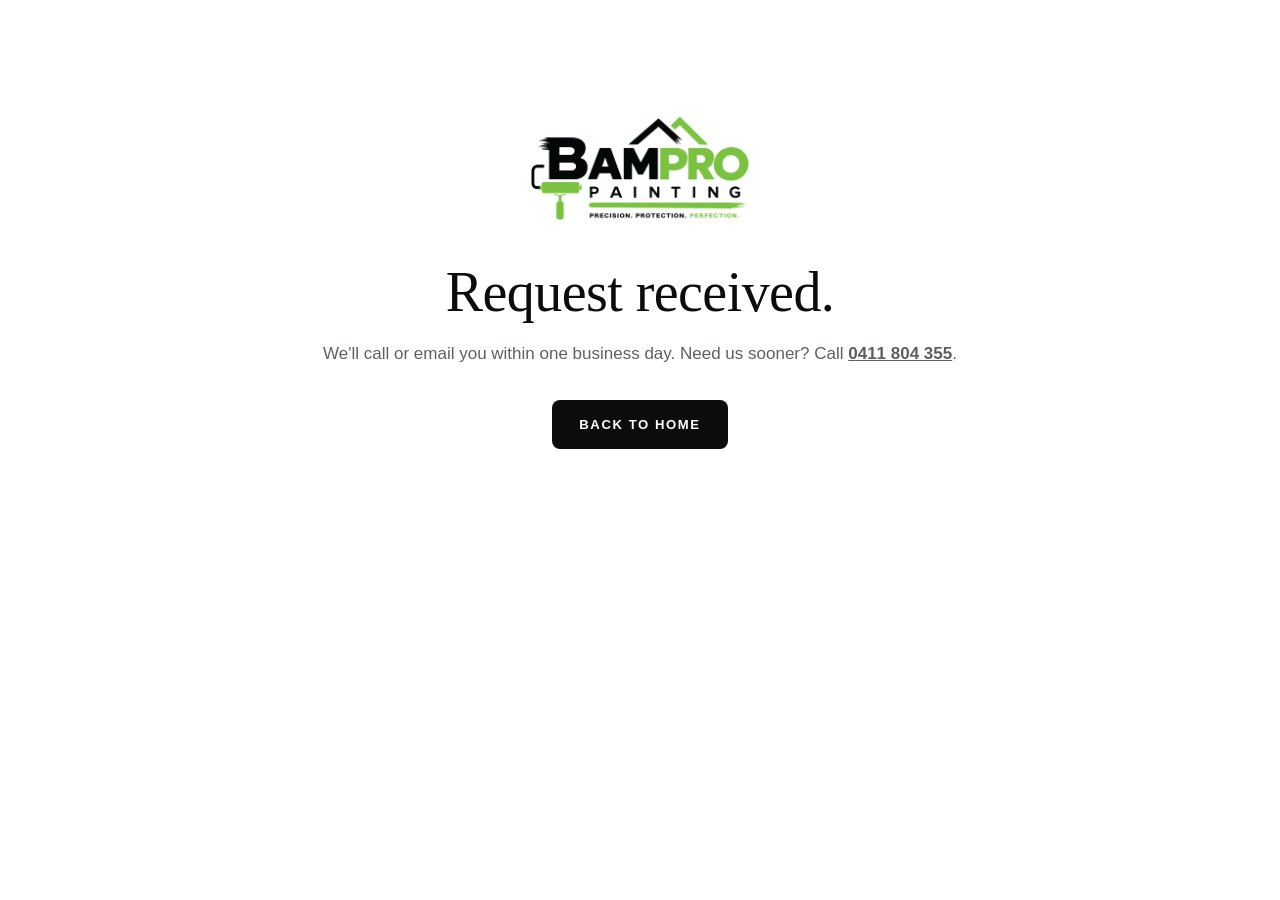
==== thanks.html @ 7f6f5cfc "Initial commit: Bampro Painting website Co-Authored-By: Claude Opus 5.5 <noreply@anthropic.com>" ====
<!DOCTYPE html>
<html lang="en-AU">
<head>
  <meta charset="UTF-8">
  <meta name="viewport" content="width=device-width, initial-scale=1, viewport-fit=cover">
  <title>Thanks | Bampro Painting</title>
  <meta name="robots" content="noindex">
  <link rel="icon" href="images/logo.png">
  <link href="https://fonts.googleapis.com/css2?family=Fraunces:ital,opsz,wght@0,9..144,300..700;1,9..144,300..700&family=Archivo:wght@400..800&display=swap" rel="stylesheet">
  <link rel="stylesheet" href="styles.css">
</head>
<body>
  <main class="section">
    <div class="wrap" style="max-width:640px;text-align:center">
      <img src="images/logo.png" alt="Bampro Painting" style="width:220px;margin:0 auto 2.5rem">
      <h1 style="font-size:clamp(2.2rem,6vw,3.5rem);font-weight:500;margin-bottom:1rem">Request received.</h1>
      <p style="color:var(--muted);margin-bottom:2rem">We'll call or email you within one business day. Need us sooner? Call <a href="tel:0411804355"><strong>0411 804 355</strong></a>.</p>
      <a href="/" class="btn btn-dark">Back to home</a>
    </div>
  </main>
</body>
</html>
---- styles.css ----
/* ===== Bampro Painting ===== */
:root {
  --black: #0a0d0c;
  --green: #7BC142;          /* exact lime green from the logo */
  --green-dark: #5c9a2a;
  --green-tint: #eef7e4;
  --ink: #1f2522;
  --muted: #5b625e;
  --line: #e2e6e3;
  --paper: #ffffff;
  --mist: #f4f6f2;
  --wrap: 1200px;
  --radius: 8px;
  --font: "DM Sans", "Helvetica Neue", Arial, sans-serif;
  --serif: "DM Serif Display", Georgia, "Times New Roman", serif;
  color-scheme: light;
}

*, *::before, *::after { box-sizing: border-box; }
html { scroll-behavior: smooth; scroll-padding-top: 84px; }
body {
  margin: 0;
  font-family: var(--font);
  font-size: 1.0625rem;
  line-height: 1.65;
  color: var(--ink);
  background: var(--paper);
  -webkit-font-smoothing: antialiased;
}
img { max-width: 100%; height: auto; display: block; }
a { color: inherit; }
h1, h2, h3, h4 { margin: 0; color: var(--black); line-height: 1.12; }
h1, h2 { font-family: var(--serif); font-weight: 400; letter-spacing: -0.01em; }
h2 { font-size: clamp(2.1rem, 4.4vw, 3.3rem); }
h3, h4 { font-family: var(--font); font-weight: 700; letter-spacing: -0.005em; }
h3 { font-size: 1.25rem; }
p { margin: 0; }
:focus-visible { outline: 3px solid var(--green); outline-offset: 3px; }
.wrap { width: min(100% - 2.5rem, var(--wrap)); margin-inline: auto; }
.sr-only, .hidden { position: absolute; width: 1px; height: 1px; overflow: hidden; clip: rect(0 0 0 0); white-space: nowrap; }
.eyebrow {
  display: inline-flex; align-items: center; gap: .6rem;
  font-size: .78rem; font-weight: 700; letter-spacing: .16em; text-transform: uppercase;
  color: var(--green-dark); margin-bottom: 1rem;
}
.eyebrow::before { content: ""; width: 26px; height: 3px; border-radius: 2px; background: var(--green); }
.accent { color: var(--green-dark); font-style: italic; }

/* Buttons */
.btn {
  display: inline-flex; align-items: center; justify-content: center;
  padding: 1rem 1.6rem;
  font: 700 .82rem/1 var(--font);
  letter-spacing: .12em; text-transform: uppercase;
  text-decoration: none;
  border-radius: var(--radius);
  border: 2px solid transparent;
  cursor: pointer;
  transition: background .2s, color .2s, border-color .2s, transform .2s;
}
.btn:hover { transform: translateY(-1px); }
.btn-green { background: var(--green); color: var(--black); }
.btn-green:hover { background: var(--green-dark); color: #fff; }
.btn-dark { background: var(--black); color: #fff; }
.btn-dark:hover { background: #2a302d; }
.btn-outline { border-color: var(--black); color: var(--black); background: rgba(255,255,255,.5); }
.btn-outline:hover { background: var(--black); color: #fff; }
.btn-white { background: #fff; color: var(--black); }
.btn-white:hover { background: var(--mist); }
.btn-full { width: 100%; }

/* Header: logo + slogan left, menu and button right, shrinks on scroll */
.site-header {
  position: sticky; top: 0; z-index: 50;
  background: rgba(255,255,255,.97);
  backdrop-filter: blur(8px);
  border-bottom: 1px solid transparent;
  transition: border-color .3s, box-shadow .3s;
}
.site-header.scrolled { border-bottom-color: var(--line); box-shadow: 0 4px 18px rgba(0,0,0,.05); }
.header-inner {
  display: grid; grid-template-columns: auto 1fr auto; align-items: center; gap: 2.25rem;
  height: 118px; transition: height .35s ease;
}
.scrolled .header-inner { height: 78px; }
.brand { grid-column: 1; grid-row: 1; display: grid; justify-items: center; gap: .35rem; text-decoration: none; }
.brand img { width: 215px; transition: width .35s ease; }
.scrolled .brand img { width: 150px; }
.nav { grid-column: 2; grid-row: 1; display: flex; gap: 1.9rem; justify-self: end; }
.nav a {
  position: relative; text-decoration: none; font-weight: 600; font-size: .8rem;
  letter-spacing: .1em; text-transform: uppercase; white-space: nowrap; padding: .4rem 0;
}
.nav a::after {
  content: ""; position: absolute; left: 0; right: 100%; bottom: 0; height: 2px; background: var(--green);
  transition: right .25s ease;
}
.nav a:hover::after, .nav a.active::after { right: 0; }
.nav-mobile-only { display: none; }
.header-actions { grid-column: 3; grid-row: 1; display: flex; align-items: center; gap: 1rem; justify-self: end; }
.header-actions .btn { padding: .85rem 1.25rem; }
.phone-icon { display: none; width: 44px; height: 44px; border-radius: 50%; background: var(--green); place-items: center; }
.phone-icon svg { width: 20px; fill: var(--black); }
.menu-toggle { display: none; grid-column: 3; grid-row: 1; justify-self: end; margin-right: -10px; background: none; border: 0; width: 44px; height: 44px; cursor: pointer; padding: 10px; }
.menu-toggle span { display: block; height: 3px; background: var(--black); margin: 6px 0; border-radius: 2px; transition: transform .25s; }
.menu-toggle[aria-expanded="true"] span:first-child { transform: translateY(4.5px) rotate(45deg); }
.menu-toggle[aria-expanded="true"] span:last-child { transform: translateY(-4.5px) rotate(-45deg); }

/* Hero with see-through background photo */
.hero { position: relative; isolation: isolate; padding: clamp(4rem, 9vw, 7.5rem) 0; overflow: hidden; }
.hero-bg {
  position: absolute; inset: 0; z-index: -1;
  background:
    linear-gradient(100deg, rgba(10,13,12,.6) 0%, rgba(10,13,12,.35) 45%, rgba(10,13,12,.08) 100%),
    url("images/hero.jpg") center 40% / cover no-repeat;
}
.hero { color: #d7ddd9; }
.hero .hero-title { color: #fff; }
.hero .eyebrow { color: var(--green); }
.hero .hero-lead { color: #d0d6d2; }
.hero .btn-dark { background: var(--green); color: var(--black); }
.hero .btn-dark:hover { background: #fff; }
.hero .btn-outline { border-color: rgba(255,255,255,.85); color: #fff; background: transparent; }
.hero .btn-outline:hover { background: #fff; color: var(--black); }
.hero-grid { display: grid; grid-template-columns: 1.25fr .9fr; align-items: center; gap: clamp(2rem, 5vw, 4.5rem); }
.hero-title {
  font-size: clamp(3rem, 7vw, 5.8rem);
  line-height: 1.02;
  letter-spacing: -0.02em;
  margin-bottom: 0;
  max-width: 12ch;
}
.painted { position: relative; display: inline-block; padding: 0 .1em; margin-left: -.1em; }
.painted .word { position: relative; z-index: 1; font-style: italic; }
.painted .stroke {
  position: absolute; left: 0; right: 0; bottom: .04em; height: .34em;
  background: var(--green);
  clip-path: polygon(1% 18%, 99% 0, 100% 30%, 97% 52%, 100% 74%, 98% 100%, 2% 92%, 0 70%, 3% 48%, 0 30%);
  transform-origin: left center;
  animation: roll 1s cubic-bezier(.65,0,.25,1) .35s both;
}
@keyframes roll { from { transform: scaleX(0); } to { transform: scaleX(1); } }
.hero-lead { font-size: clamp(1.1rem, 1.5vw, 1.25rem); max-width: 38ch; color: var(--muted); margin-bottom: 2.25rem; }
.hero-ctas { display: flex; flex-wrap: wrap; gap: .85rem; }

.why-card {
  background: rgba(255,255,255,.94);
  backdrop-filter: blur(10px);
  border: 1px solid rgba(255,255,255,.9);
  border-top: 5px solid var(--green);
  border-radius: 14px;
  padding: clamp(1.6rem, 3vw, 2.3rem);
  box-shadow: 0 24px 60px rgba(10,13,12,.12);
  animation: rise .8s ease .2s both;
}
@keyframes rise { from { opacity: 0; transform: translateY(18px); } to { opacity: 1; transform: none; } }
.why-card h2 { font-size: clamp(1.7rem, 2.6vw, 2.1rem); margin-bottom: 1.25rem; }
.checks { list-style: none; margin: 0; padding: 0; display: grid; gap: .7rem; }
.checks li { position: relative; padding-left: 2rem; color: var(--muted); line-height: 1.45; }
.checks li::before {
  content: ""; position: absolute; left: 0; top: .1em; width: 1.3rem; height: 1.3rem; border-radius: 50%;
  background: var(--green-tint) url("data:image/svg+xml,%3Csvg xmlns='http://www.w3.org/2000/svg' viewBox='0 0 24 24' fill='none' stroke='%235c9a2a' stroke-width='3' stroke-linecap='round' stroke-linejoin='round'%3E%3Cpath d='M6 12.5l4 4 8-9'/%3E%3C/svg%3E") center / 70% no-repeat;
}
.why-card .checks b { display: block; color: var(--black); font-weight: 700; }
.trust { display: flex; flex-wrap: wrap; gap: .6rem; margin-top: 1.5rem; padding-top: 1.25rem; border-top: 1px solid var(--line); }
.trust-item {
  display: inline-flex; align-items: center; gap: .5rem;
  padding: .55rem .85rem; border-radius: 999px; background: var(--mist);
  font-weight: 700; font-size: .92rem; color: var(--black);
}
.trust-item svg { width: 20px; height: 20px; fill: none; stroke: var(--green-dark); stroke-width: 2; stroke-linecap: round; stroke-linejoin: round; }

/* Sales video */
.video-section { padding-bottom: clamp(1rem, 3vw, 2rem); }
.hero-video { margin-top: 0; }
.hero-video video, .hero-video iframe, .video-ph {
  display: block; width: 100%; aspect-ratio: 16 / 9; border: 0;
  border-radius: 14px; background: var(--black);
}
.video-ph {
  position: relative; cursor: default; overflow: hidden;
  display: grid; place-items: center; align-content: center; gap: 1.25rem;
  color: #fff; font-family: var(--serif); font-style: italic; font-size: clamp(1.4rem, 2.6vw, 2rem);
  background:
    linear-gradient(115deg, transparent 58%, rgba(123,193,66,.16) 58% 70%, transparent 70%),
    var(--black);
}
.play {
  width: clamp(70px, 9vw, 104px); aspect-ratio: 1; border-radius: 50%;
  background: var(--green); display: grid; place-items: center;
  box-shadow: 0 0 0 12px rgba(123,193,66,.18);
  animation: pulse 2.4s ease-in-out infinite;
}
@keyframes pulse { 50% { box-shadow: 0 0 0 20px rgba(123,193,66,.08); } }
.play svg { width: 42%; fill: var(--black); margin-left: 6%; }

/* Sections */
.section { padding: clamp(4.5rem, 9vw, 7.5rem) 0; }
.section-head { display: grid; grid-template-columns: 1fr 1fr; gap: 2rem; align-items: end; margin-bottom: 3rem; }
.section-head > p { color: var(--muted); max-width: 44ch; font-size: 1.1rem; }

/* About */
.about-top { display: grid; grid-template-columns: 1.3fr .7fr; gap: clamp(2rem, 5vw, 4.5rem); align-items: center; margin-bottom: clamp(3rem, 6vw, 4.5rem); }
.team-photo { position: relative; margin: 0; }
.team-photo img { width: 100%; aspect-ratio: 4 / 5; object-fit: cover; border-radius: 16px; box-shadow: 0 24px 60px rgba(10,13,12,.14); }
.team-photo::before { content: ""; position: absolute; inset: 18px -18px -18px 18px; border: 2px solid var(--green); border-radius: 16px; z-index: -1; }
.team-photo figcaption {
  position: absolute; left: 1rem; bottom: 1rem; display: inline-flex; align-items: center; gap: .5rem;
  background: #fff; padding: .5rem .85rem; border-radius: 999px; font-weight: 700; font-size: .88rem; box-shadow: 0 6px 18px rgba(0,0,0,.12);
}
.dot-live { width: 8px; height: 8px; border-radius: 50%; background: var(--green); box-shadow: 0 0 0 4px rgba(123,193,66,.25); }
.about-intro h2 { font-size: clamp(1.9rem, 3.6vw, 2.9rem); line-height: 1.2; }
.different { display: grid; grid-template-columns: .8fr 1.6fr; gap: clamp(2rem, 5vw, 4rem); align-items: start; }
.different-head { position: sticky; top: 110px; }
.h-sub { font-family: var(--serif); font-weight: 400; font-size: clamp(1.6rem, 2.6vw, 2.1rem); margin-bottom: 1rem; }
.different-head p { color: var(--muted); }
.values { list-style: none; margin: 0; padding: 0; display: grid; grid-template-columns: 1fr 1fr; gap: 1rem; }
.values li {
  background: var(--mist); border-radius: 12px; padding: 1.6rem;
  border: 1px solid transparent; transition: border-color .25s, transform .25s, background .25s;
}
.values li:hover { border-color: var(--green); background: #fff; transform: translateY(-3px); }
.values li:last-child { grid-column: 1 / -1; }
.values span { font-family: var(--serif); color: var(--green-dark); font-size: 1.3rem; }
.values h4 { font-size: 1.15rem; margin: .35rem 0 .45rem; }
.values p { color: var(--muted); font-size: 1rem; }

/* Promise */
.promise { background: var(--black); color: #cfd5d1; padding: clamp(4.5rem, 9vw, 7rem) 0; text-align: center; position: relative; overflow: hidden; }
.promise::before {
  content: ""; position: absolute; left: 50%; top: -60px; width: 520px; height: 520px; transform: translateX(-50%);
  background: radial-gradient(circle, rgba(123,193,66,.16), transparent 65%); pointer-events: none;
}
.promise-inner { position: relative; max-width: 860px; }
.promise .eyebrow { color: var(--green); }
.promise-lead { font-family: var(--serif); color: #fff; font-size: clamp(1.8rem, 3.6vw, 2.8rem); line-height: 1.2; margin-bottom: 1.25rem; }
.promise-body { font-size: 1.15rem; max-width: 50ch; margin: 0 auto 2.25rem; }
.signature { display: block; font-weight: 800; letter-spacing: .14em; text-transform: uppercase; font-size: .85rem; color: #fff; }
.signature span { display: block; margin-bottom: .4rem; font-family: var(--serif); text-transform: none; letter-spacing: 0; font-weight: 400; font-size: 1.5rem; }
.signature b { color: var(--green); }
.trust-dark { justify-content: center; border-top-color: rgba(255,255,255,.12); margin-top: 2rem; }
.trust-dark .trust-item { background: rgba(255,255,255,.08); color: #fff; }
.trust-dark .trust-item svg { stroke: var(--green); }

/* Pill tabs (services + before/after) */
.pill-tabs { display: flex; flex-wrap: wrap; gap: .5rem; margin-bottom: 1.75rem; }
.pill-tabs button {
  font: 700 .8rem var(--font); letter-spacing: .08em; text-transform: uppercase;
  padding: .8rem 1.25rem; cursor: pointer;
  border: 1.5px solid var(--line); background: #fff; color: var(--black);
  border-radius: 999px; transition: background .2s, color .2s, border-color .2s;
}
.pill-tabs button:hover { border-color: var(--black); }
.pill-tabs button[aria-selected="true"] { background: var(--black); color: #fff; border-color: var(--black); }

/* Services cards */
.svc-panel { display: grid; grid-template-columns: repeat(3, 1fr); gap: 1.25rem; }
.svc-card {
  position: relative; background: #fff; border: 1px solid var(--line); border-radius: 14px;
  padding: 2rem 1.75rem; overflow: hidden;
  transition: transform .3s ease, box-shadow .3s ease, border-color .3s;
  animation: cardIn .5s ease both;
}
.svc-card:nth-child(2) { animation-delay: .08s; }
.svc-card:nth-child(3) { animation-delay: .16s; }
@keyframes cardIn { from { opacity: 0; transform: translateY(16px); } to { opacity: 1; transform: none; } }
.svc-card::before {
  content: ""; position: absolute; left: 0; top: 0; height: 4px; width: 0; background: var(--green);
  transition: width .4s ease;
}
.svc-card:hover { transform: translateY(-6px); box-shadow: 0 22px 50px rgba(10,13,12,.1); border-color: transparent; }
.svc-card:hover::before { width: 100%; }
.svc-icon {
  display: grid; place-items: center; width: 52px; height: 52px; border-radius: 12px;
  background: var(--green-tint); margin-bottom: 1.25rem; transition: background .3s;
}
.svc-card:hover .svc-icon { background: var(--green); }
.svc-icon svg { width: 26px; height: 26px; fill: none; stroke: var(--black); stroke-width: 1.7; stroke-linecap: round; stroke-linejoin: round; }
.svc-card h3 { margin-bottom: .6rem; }
.svc-card > p { color: var(--muted); font-size: 1rem; margin-bottom: 1.4rem; }
.svc-card .checks li { font-size: .97rem; }

/* Before & after */
.work { background: var(--mist); }
.ba {
  position: relative; aspect-ratio: 16 / 10; border-radius: 14px; overflow: hidden;
  background: #dfe5df; user-select: none; touch-action: pan-y;
}
.ba img { position: absolute; inset: 0; width: 100%; height: 100%; object-fit: cover; pointer-events: none; }
.ba-before { clip-path: inset(0 calc(100% - var(--pos)) 0 0); }
.ba-feature:not([hidden]) { display: grid; grid-template-columns: minmax(0, 520px) 1fr; gap: clamp(2rem, 5vw, 4rem); align-items: center; }
.ba.ba-tall { aspect-ratio: 3 / 4; }
.ba-story h3 { font-family: var(--serif); font-weight: 400; font-size: clamp(1.8rem, 3vw, 2.4rem); margin-bottom: .75rem; }
.ba-story > p:not(.eyebrow) { color: var(--muted); margin-bottom: 1.4rem; max-width: 40ch; }
.ba-handle {
  position: absolute; top: 0; bottom: 0; left: var(--pos); width: 4px; margin-left: -2px;
  background: var(--green); pointer-events: none;
}
.roller {
  position: absolute; top: 50%; left: 50%; width: 66px;
  transform: translate(-50%, -38%);
  filter: drop-shadow(0 4px 10px rgba(0,0,0,.35));
}
.ba-tag {
  position: absolute; top: 1rem; padding: .35rem .75rem; border-radius: 4px;
  font-weight: 800; font-size: .78rem; letter-spacing: .1em; text-transform: uppercase; pointer-events: none;
}
.ba-tag-before { left: 1rem; background: rgba(10,13,12,.8); color: #fff; }
.ba-tag-after { right: 1rem; background: var(--green); color: var(--black); }
.ba-range {
  position: absolute; inset: 0; width: 100%; height: 100%; margin: 0;
  opacity: 0; cursor: ew-resize; -webkit-appearance: none; appearance: none;
}
.ba-range::-webkit-slider-thumb { -webkit-appearance: none; width: 64px; height: 200px; }
.ba:has(.ba-range:focus-visible) { outline: 3px solid var(--green); outline-offset: 4px; }

/* How we work */
.process { background: var(--black); color: #b9c0bb; }
.process h2 { color: #fff; }
.process .eyebrow { color: var(--green); }
.process .section-head > p { color: #b9c0bb; }
.steps { list-style: none; margin: 0; padding: 0; display: grid; grid-template-columns: repeat(3, 1fr); gap: 1rem; }
.steps li {
  background: #141a17; border: 1px solid #222a26; border-radius: 14px; padding: 1.75rem;
  transition: border-color .3s, transform .3s;
}
.steps li:hover { border-color: var(--green); transform: translateY(-4px); }
.step-num { display: block; font-family: var(--serif); font-size: 2rem; color: var(--green); line-height: 1; margin-bottom: 1.1rem; }
.steps h3 { color: #fff; font-size: 1.12rem; margin-bottom: .5rem; }
.steps p { font-size: .98rem; }

/* Where we work */
.areas-grid { display: grid; grid-template-columns: 1.15fr .85fr; gap: clamp(2rem, 5vw, 4rem); align-items: start; }
.areas-lead { color: var(--muted); font-size: 1.1rem; margin: 1rem 0 1.75rem; max-width: 46ch; }
.areas-lead a { color: var(--green-dark); font-weight: 700; }
.suburbs { border: 1px solid var(--line); border-radius: 14px; padding: 1.5rem; display: grid; grid-template-columns: repeat(2, 1fr); gap: 1.5rem 2rem; }
.suburbs-hint { grid-column: 1 / -1; font-size: .78rem; font-weight: 700; letter-spacing: .12em; text-transform: uppercase; color: var(--muted); }
.region h3 { display: flex; align-items: center; gap: .5rem; font-size: .8rem; letter-spacing: .1em; text-transform: uppercase; margin-bottom: .6rem; }
.region h3 small { color: var(--muted); font-weight: 600; }
.swatch { width: 10px; height: 10px; border-radius: 50%; background: var(--c); flex: none; }
.region ul { list-style: none; margin: 0; padding: 0; columns: 2; column-gap: 1rem; }
.region li { break-inside: avoid; }
.region button {
  display: flex; align-items: center; gap: .45rem; width: 100%; text-align: left;
  background: none; border: 0; padding: .22rem 0; cursor: pointer;
  font: 400 .93rem var(--font); color: var(--ink); border-radius: 4px;
}
.region button::before { content: ""; width: 6px; height: 6px; border-radius: 50%; background: var(--c); flex: none; }
.region button:hover, .region button.on { color: var(--black); font-weight: 700; }
.r-north { --c: #3d6a1a; }
.r-central { --c: #7BC142; }
.r-south { --c: #0a0d0c; }
.r-nsw { --c: #9aa29d; }
.map-wrap { display: grid; gap: 1.25rem; }
.van-photo { margin: 0; position: relative; }
.van-photo img { width: 100%; aspect-ratio: 4 / 3; object-fit: cover; border-radius: 14px; }
.van-photo figcaption {
  position: absolute; left: 1rem; bottom: 1rem; right: 1rem; color: #fff; font-family: var(--serif); font-size: 1.35rem; line-height: 1.2;
  text-shadow: 0 2px 12px rgba(0,0,0,.45);
}
.van-photo::after { content: ""; position: absolute; inset: 0; border-radius: 14px; background: linear-gradient(180deg, transparent 55%, rgba(0,0,0,.45)); pointer-events: none; }
.area-map { width: 100%; height: auto; border-radius: 14px; display: block; box-shadow: 0 18px 45px rgba(10,13,12,.08); }
.sea-bg { fill: #e4ece6; }
.land { fill: #fbfcfa; stroke: #cdd6cf; stroke-width: 1.2; }
.border-line { stroke: #b9c2bc; stroke-width: 1; stroke-dasharray: 4 4; }
.state { font: 700 9px var(--font); letter-spacing: .12em; fill: #9aa29d; }
.maplabel { font: 700 10px var(--font); letter-spacing: .2em; fill: #8b938e; }
.sea { font: italic 13px var(--serif); fill: #9fb0a5; }
.dot { fill: var(--c); stroke: #fff; stroke-width: 1.5; cursor: pointer; transition: r .2s; }
.dot:hover, .dot.on { r: 8; stroke-width: 2.5; }

/* CTA band */
.cta-band { background: var(--green); padding: 3.5rem 0; }
.cta-inner { display: flex; align-items: center; justify-content: space-between; gap: 2rem; flex-wrap: wrap; }
.cta-band h2 { font-size: clamp(1.8rem, 3.6vw, 2.6rem); }

/* Contact */
.contact-grid { display: grid; grid-template-columns: 1fr 1.15fr; gap: clamp(2rem, 6vw, 5rem); align-items: start; }
.contact-info h2 { font-size: clamp(2rem, 4vw, 3rem); }
.contact-info > p { color: var(--muted); margin: 1rem 0 2rem; max-width: 38ch; }
.contact-info dl { margin: 0; display: grid; gap: .25rem 0; }
.contact-info dt { font-size: .78rem; font-weight: 700; letter-spacing: .12em; text-transform: uppercase; color: var(--muted); margin-top: 1.1rem; }
.contact-info dd { margin: 0; font-weight: 700; font-size: 1.15rem; }
.contact-info dd a { text-decoration: none; }
.contact-info dd a:hover { color: var(--green-dark); }
.quote-form { display: grid; gap: 1.1rem; background: var(--mist); padding: clamp(1.5rem, 4vw, 2.5rem); border-radius: 14px; border-top: 5px solid var(--green); }
.field-row { display: grid; grid-template-columns: 1fr 1fr; gap: 1.1rem; }
.quote-form label { display: grid; gap: .4rem; font-weight: 700; font-size: .9rem; }
.quote-form input, .quote-form select, .quote-form textarea {
  font: 400 1rem var(--font);
  padding: .85rem .95rem;
  border: 1.5px solid #cdd3ce;
  border-radius: var(--radius);
  background: #fff; color: var(--ink);
  width: 100%;
}
.quote-form input:focus, .quote-form select:focus, .quote-form textarea:focus { border-color: var(--green-dark); outline: none; box-shadow: 0 0 0 3px rgba(123,193,66,.3); }

/* Footer */
.site-footer { border-top: 1px solid var(--line); padding: 3rem 0 6rem; }
.footer-inner { display: flex; justify-content: space-between; align-items: center; gap: 2rem; flex-wrap: wrap; }
.footer-logo { width: 230px; }
.site-footer p { margin-bottom: .5rem; }
.site-footer a { text-decoration: none; font-weight: 700; }
.small { font-size: .88rem; color: var(--muted); }

/* Mobile sticky call */
.mobile-call {
  display: none;
  position: fixed; left: 1rem; right: 1rem; bottom: calc(1rem + env(safe-area-inset-bottom, 0px)); z-index: 60;
  background: var(--green); color: var(--black);
  text-align: center; font-weight: 800; text-decoration: none; letter-spacing: .06em;
  padding: 1rem; border-radius: var(--radius);
  box-shadow: 0 6px 20px rgba(0,0,0,.18);
}

/* Reveal on scroll */
.reveal { opacity: 0; transform: translateY(24px); transition: opacity .7s ease, transform .7s ease; }
.reveal.in { opacity: 1; transform: none; }

/* Responsive */
@media (max-width: 1140px) {
  .header-inner { height: 92px; gap: .75rem; }
  .scrolled .header-inner { height: 70px; }
  .brand img { width: 175px; }
  .scrolled .brand img { width: 130px; }
  .header-actions { grid-column: 2; justify-self: end; }
  .header-actions .btn { display: none; }
  .phone-icon { display: grid; }
  .menu-toggle { display: block; }
  .nav-mobile-only { display: block; }
  .nav {
    position: fixed; inset: 100% 0 auto 0; width: 100%; justify-self: stretch;
    flex-direction: column; gap: 0;
    background: #fff; border-bottom: 1px solid var(--line);
    padding: .5rem 1.25rem 1.25rem;
    visibility: hidden; opacity: 0; transform: translateY(-10px);
    transition: opacity .25s, transform .25s, visibility .25s;
  }
  .nav.open { visibility: visible; opacity: 1; transform: none; }
  .nav a { padding: 1rem 0; border-bottom: 1px solid var(--line); font-size: .9rem; }
  .nav a::after { display: none; }
  .svc-panel, .steps { grid-template-columns: repeat(2, 1fr); }
  .svc-card:nth-child(3):last-child { grid-column: 1 / -1; }
}
@media (max-width: 900px) {
  .hero-grid, .different, .areas-grid, .about-top { grid-template-columns: 1fr; }
  .team-photo { max-width: 420px; }
  .ba-feature:not([hidden]) { grid-template-columns: 1fr; }
  .ba.ba-tall { max-width: 520px; }
  .different-head, .map-wrap { position: static; }
  .map-wrap { max-width: 460px; }
}
@media (max-width: 760px) {
  .brand img { width: 150px; }
  .section-head, .contact-grid { grid-template-columns: 1fr; }
  .section-head { gap: 1rem; }
  .hero-bg { background:
    linear-gradient(180deg, rgba(10,13,12,.6), rgba(10,13,12,.45)),
    url("images/hero.jpg") 40% center / cover no-repeat; }
  .ba.ba-tall { aspect-ratio: 3 / 4; }
  .team-photo::before { inset: 12px -10px -12px 12px; }
  .values, .svc-panel, .steps { grid-template-columns: 1fr; }
  .svc-card:nth-child(3):last-child { grid-column: auto; }
  .suburbs { grid-template-columns: 1fr; padding: 1.25rem; }
  .ba { aspect-ratio: 4 / 5; }
  .roller { width: 50px; }
  .field-row { grid-template-columns: 1fr; }
  .pill-tabs { flex-wrap: nowrap; overflow-x: auto; margin-inline: -1.25rem; padding: 0 1.25rem .25rem; scrollbar-width: none; }
  .pill-tabs button { flex: none; }
  .mobile-call { display: block; }
}
@media (prefers-reduced-motion: reduce) {
  *, *::before, *::after { animation: none !important; transition: none !important; }
  .reveal { opacity: 1; transform: none; }
  html { scroll-behavior: auto; }
}

/* Services dropdown: the four categories */
.nav { align-items: center; }
.nav-drop { position: relative; }
.nav-drop-btn {
  display: inline-flex; align-items: center; gap: .4rem; background: none; border: 0; cursor: pointer; color: inherit;
  font: 600 .8rem var(--font); letter-spacing: .1em; text-transform: uppercase; padding: .4rem 0;
}
.nav-drop-btn svg { width: 11px; height: 11px; fill: none; stroke: currentColor; stroke-width: 1.8; transition: transform .25s; }
.nav-drop-btn[aria-expanded="true"] svg { transform: rotate(180deg); }
.drop-menu {
  position: absolute; top: calc(100% + 16px); left: -1rem; z-index: 70; min-width: 270px;
  display: grid; padding: .5rem;
  background: #fff; border: 1px solid var(--line); border-top: 4px solid var(--green);
  border-radius: 12px; box-shadow: 0 20px 50px rgba(10,13,12,.14);
  opacity: 0; visibility: hidden; transform: translateY(8px); transition: opacity .2s, transform .2s, visibility .2s;
}
.drop-menu::before { content: ""; position: absolute; left: 0; right: 0; top: -20px; height: 20px; }
.nav-drop.open .drop-menu { opacity: 1; visibility: visible; transform: none; }
@media (hover: hover) and (min-width: 1141px) {
  .nav-drop:not(.closing):hover .drop-menu { opacity: 1; visibility: visible; transform: none; }
  .nav-drop:not(.closing):hover .nav-drop-btn svg { transform: rotate(180deg); }
}
.nav .drop-menu a {
  display: block; padding: .8rem 1rem; border-radius: 8px;
  text-transform: none; letter-spacing: 0; font-size: 1rem; font-weight: 500; color: var(--ink);
  transition: background .15s, color .15s;
}
.nav .drop-menu a::after { display: none; }
.nav .drop-menu a:hover, .nav .drop-menu a:focus-visible { background: var(--green-tint); color: var(--black); }

.svc-card.flash { border-color: var(--green); box-shadow: 0 0 0 4px rgba(123,193,66,.3); }

@media (max-width: 1140px) {
  .nav-drop { border-bottom: 1px solid var(--line); }
  .nav-drop-btn { width: 100%; justify-content: space-between; padding: 1rem 0; font-size: .9rem; }
  .drop-menu {
    position: static; min-width: 0; transform: none; box-shadow: none; border: 0; border-radius: 0;
    padding: 0 0 .75rem; display: none; opacity: 1; visibility: visible;
  }
  .drop-menu::before { display: none; }
  .nav-drop.open .drop-menu { display: grid; transform: none; }
  .nav .drop-menu a { border: 0; padding: .7rem 1rem; font-size: 1rem; }
  .nav { align-items: stretch; max-height: calc(100vh - 90px); overflow-y: auto; }
  body.menu-open .mobile-call { display: none; }
}

[hidden], .svc-panel[hidden], .ba-panel[hidden] { display: none !important; }

/* Single service view (from the dropdown) */
.solo-bar { display: none; }
.svc-panel.solo .solo-bar {
  display: flex; grid-column: 1 / -1; align-items: center; justify-content: space-between; gap: 1rem; flex-wrap: wrap;
  font-size: .95rem; color: var(--muted);
}
.solo-bar b { color: var(--black); }
.solo-bar button {
  background: none; border: 0; cursor: pointer; padding: .5rem 0; min-height: 44px;
  font: 700 .8rem var(--font); letter-spacing: .08em; text-transform: uppercase; color: var(--green-dark);
  text-decoration: underline; text-underline-offset: 4px;
}
.svc-panel.solo .svc-card:not(.is-solo) { display: none; }
.svc-panel.solo .svc-card.is-solo {
  grid-column: 1 / -1; display: grid; column-gap: clamp(1.5rem, 4vw, 3.5rem);
  grid-template-columns: auto minmax(0, 1fr) minmax(0, 1fr);
  grid-template-areas: "icon title list" "icon desc list";
  align-items: start; padding: clamp(1.75rem, 4vw, 2.75rem);
  border-color: var(--green); animation: cardIn .45s ease both;
}
.svc-panel.solo .is-solo .svc-icon { grid-area: icon; width: 64px; height: 64px; background: var(--green); margin: 0; }
.svc-panel.solo .is-solo .svc-icon svg { width: 32px; height: 32px; }
.svc-panel.solo .is-solo h3 { grid-area: title; font-family: var(--serif); font-weight: 400; font-size: clamp(1.8rem, 3vw, 2.4rem); }
.svc-panel.solo .is-solo > p { grid-area: desc; font-size: 1.08rem; margin: 0; }
.svc-panel.solo .is-solo .checks { grid-area: list; align-self: center; }
.svc-panel.solo .is-solo::before { width: 100%; }
@media (max-width: 760px) {
  .svc-panel.solo .svc-card.is-solo {
    grid-template-columns: 1fr; grid-template-areas: "icon" "title" "desc" "list"; row-gap: 1rem;
  }
}

/* About copy */
.about-body { display: grid; gap: 1rem; margin-top: 1.75rem; color: var(--muted); font-size: 1.08rem; max-width: 62ch; }
.about-close {
  margin-top: 1.75rem; padding-left: 1.1rem; border-left: 4px solid var(--green);
  font-family: var(--serif); font-size: clamp(1.3rem, 2.2vw, 1.6rem); line-height: 1.3; color: var(--black); max-width: 34ch;
}
.about-top { align-items: start; }

/* Photo / video upload */
.upload { display: grid; gap: .6rem; }
.upload-label { font-weight: 700; font-size: .9rem; }
.upload-label small { font-weight: 400; color: var(--muted); }
.quote-form .dropzone {
  display: flex; align-items: center; gap: 1rem; cursor: pointer;
  padding: 1.1rem 1.2rem; border: 2px dashed #c3ccc5; border-radius: var(--radius); background: #fff;
  font-size: .95rem; color: var(--muted); line-height: 1.4; transition: border-color .2s, background .2s;
}
.dropzone b { color: var(--black); }
.dropzone svg { width: 34px; height: 34px; flex: none; padding: 6px; border-radius: 50%; background: var(--green-tint); fill: none; stroke: var(--green-dark); stroke-width: 2; stroke-linecap: round; stroke-linejoin: round; }
.dropzone:hover, .dropzone.over { border-color: var(--green); background: var(--green-tint); }
#upload-pick:focus-visible + .thumbs, .upload:focus-within .dropzone { border-color: var(--green-dark); }
.thumbs { list-style: none; margin: 0; padding: 0; display: grid; grid-template-columns: repeat(auto-fill, minmax(84px, 1fr)); gap: .5rem; }
.thumbs:empty { display: none; }
.thumbs li { position: relative; aspect-ratio: 1; border-radius: 8px; overflow: hidden; background: #dfe5df; }
.thumbs img, .thumbs video { width: 100%; height: 100%; object-fit: cover; display: block; }
.thumbs .size { position: absolute; left: 4px; bottom: 4px; background: rgba(10,13,12,.75); color: #fff; font-size: .7rem; padding: 1px 5px; border-radius: 4px; }
.thumbs .vid { position: absolute; left: 4px; top: 4px; background: var(--green); color: var(--black); font-size: .65rem; font-weight: 800; padding: 1px 5px; border-radius: 4px; }
.thumbs button {
  position: absolute; top: 3px; right: 3px; width: 28px; height: 28px; border-radius: 50%; border: 0; cursor: pointer;
  background: rgba(255,255,255,.95); color: var(--black); font-size: 1rem; line-height: 1; display: grid; place-items: center;
}
.upload-meter { height: 6px; border-radius: 3px; background: #dfe5df; overflow: hidden; }
.upload-meter span { display: block; height: 100%; width: 0; background: var(--green); transition: width .3s; }
.upload-meter.full span { background: #d0442c; }
.upload-note { font-size: .85rem; color: var(--muted); }
.upload-note.warn { color: #b3361f; font-weight: 600; }
.form-msg { font-size: .95rem; font-weight: 600; color: #b3361f; }
.quote-form button[type="submit"][disabled] { opacity: .7; cursor: progress; }

/* Suburb picker: replaces the long list on phones */
.area-pick { display: none; }
@media (max-width: 900px) {
  .suburbs { display: none; }
  .area-pick { display: grid; gap: .5rem; margin-bottom: 1.25rem; font-weight: 700; font-size: .95rem; }
  .area-pick small { font-weight: 400; color: var(--muted); }
  .area-pick select {
    font: 500 1rem var(--font); color: var(--ink); width: 100%; min-height: 52px;
    padding: .85rem 2.75rem .85rem 1rem; border: 1.5px solid #cdd3ce; border-radius: var(--radius); background: #fff;
    appearance: none; -webkit-appearance: none;
    background-image: url("data:image/svg+xml,%3Csvg xmlns='http://www.w3.org/2000/svg' viewBox='0 0 12 12' fill='none' stroke='%230a0d0c' stroke-width='1.8'%3E%3Cpath d='M2.5 4.5L6 8l3.5-3.5'/%3E%3C/svg%3E");
    background-repeat: no-repeat; background-position: right 1rem center; background-size: 14px;
  }
  .area-pick select:focus { outline: none; border-color: var(--green-dark); box-shadow: 0 0 0 3px rgba(123,193,66,.3); }
  .areas-lead { margin-bottom: 1.25rem; }
  .map-wrap { max-width: none; }
  .area-map { order: -1; }
  .map-found { display: block; font-weight: 700; margin-top: -.5rem; }
}
.map-found { display: none; }
.area-found { font-weight: 600; color: var(--green-dark); font-size: .95rem; }
.area-found:empty { display: none; }

/* Phone version: only hero + why choose, our promise and the quote form */
.nav-phone-only { display: none; }
@media (max-width: 760px) {
  .nav .nav-phone-only { display: block; }
  .promise { padding: 3.5rem 0; }
}
.upload { position: relative; }
.sr-only { left: 0; top: 0; }
body { overflow-x: clip; }

/* Phone: each menu item opens its own view; Home = hero, promise and quote form */
@media (max-width: 760px) {
  main > section { display: none; }
  body[data-view="home"] .hero,
  body[data-view="home"] #promise,
  body[data-view="home"] #contact,
  body[data-view="about"] #about,
  body[data-view="services"] #services,
  body[data-view="services"] #process,
  body[data-view="work"] #work,
  body[data-view="areas"] #areas,
  body:not([data-view="home"]) .cta-band { display: block; }
  main > section.view-in { animation: viewIn .35s ease both; }
  @keyframes viewIn { from { opacity: 0; transform: translateY(8px); } to { opacity: 1; transform: none; } }
}

/* Before & after: project panels */
.ba-tall .ba { aspect-ratio: 3 / 4; }
.ba-wide:not([hidden]) { grid-template-columns: 1fr; gap: 1.75rem; }
.ba-wide .ba { aspect-ratio: 16 / 9; }
.ba-wide .ba-story { display: grid; grid-template-columns: minmax(0, 1.2fr) minmax(0, 1fr); column-gap: 3rem; align-items: start; }
.ba-wide .ba-story > .eyebrow, .ba-wide .ba-story > h3, .ba-wide .ba-story > p:not(.eyebrow) { grid-column: 1; }
.ba-wide .ba-story .checks { grid-column: 2; grid-row: 1 / span 3; align-self: center; }
.ba-more { margin-top: 2rem; color: var(--muted); font-size: .98rem; }
.ba-more a { color: var(--green-dark); font-weight: 700; }
@media (max-width: 900px) {
  .ba-tall .ba { max-width: 520px; }
  .ba-wide .ba-story { grid-template-columns: 1fr; }
  .ba-wide .ba-story .checks { grid-column: 1; grid-row: auto; }
}
@media (max-width: 760px) {
  .ba-wide .ba { aspect-ratio: 4 / 3; }
  .ba-tall .ba { aspect-ratio: 3 / 4; }
}

/* Interactive map */
.map-box { position: relative; border-radius: 14px; overflow: hidden; box-shadow: 0 18px 45px rgba(10,13,12,.08); }
.map-box .area-map { box-shadow: none; border-radius: 0; }
.area-map .lbl {
  font: 600 4.3px var(--font); fill: var(--black); paint-order: stroke; stroke: #fbfcfa; stroke-width: 1.4px; stroke-linejoin: round;
  opacity: 0; transition: opacity .4s; pointer-events: none;
}
.area-map.zoomed .lbl { opacity: .8; transition-delay: .5s; }
.area-map .lbl.on { opacity: 0 !important; }
.area-map.zoomed .dot { r: 2.6; stroke-width: .7; }
.area-map.zoomed .dot.on { r: 1.6; }
.area-map .dot { transition: r .5s; }
.area-map .dot { transform-box: fill-box; transform-origin: center; }
.area-map:not(.dots-in) .dot { transform: scale(0); }
.area-map.dots-in .dot { animation: dotIn .45s cubic-bezier(.34,1.56,.64,1) both; animation-delay: var(--d); }
@keyframes dotIn { from { transform: scale(0); } to { transform: scale(1); } }
.area-map.zoomed .maplabel, .area-map.zoomed .sea, .area-map.zoomed .state { opacity: .35; }
.pin { pointer-events: none; }
.pin .pin-in { opacity: 0; }
.pin.drop .pin-in { animation: pinDrop .6s cubic-bezier(.34,1.56,.64,1) .65s both; }
.pin path { fill: var(--green); stroke: var(--black); stroke-width: .5; }
.pin circle { fill: #fff; }
.pin-shadow { fill: rgba(10,13,12,.25); }
@keyframes pinDrop { from { opacity: 0; transform: translateY(-14px); } to { opacity: 1; transform: none; } }
.map-hint {
  position: absolute; left: 50%; bottom: 1rem; transform: translateX(-50%);
  background: rgba(255,255,255,.95); padding: .45rem .9rem; border-radius: 999px; white-space: nowrap;
  font-size: .85rem; font-weight: 600; color: var(--muted); box-shadow: 0 4px 14px rgba(0,0,0,.08); pointer-events: none;
}
.map-card {
  position: absolute; left: .75rem; right: .75rem; bottom: .75rem;
  display: flex; align-items: center; gap: .75rem;
  background: #fff; border-radius: 12px; padding: .75rem .75rem .75rem 1rem; box-shadow: 0 10px 30px rgba(10,13,12,.18);
  border-left: 4px solid var(--green); animation: cardUp .4s ease .7s both;
}
.map-card[hidden] { display: none; }
@keyframes cardUp { from { opacity: 0; transform: translateY(10px); } to { opacity: 1; transform: none; } }
.map-card > div { flex: 1; min-width: 0; display: grid; }
.map-card b { font-family: var(--serif); font-weight: 400; font-size: 1.35rem; line-height: 1.15; color: var(--black); }
.map-card small { font-size: .82rem; color: var(--green-dark); font-weight: 600; }
.mc-quote {
  flex: none; text-decoration: none; background: var(--green); color: var(--black); border-radius: 8px;
  padding: .7rem .9rem; font-weight: 700; font-size: .75rem; letter-spacing: .08em; text-transform: uppercase;
}
.mc-reset { flex: none; width: 40px; height: 40px; border-radius: 50%; border: 1px solid var(--line); background: #fff; cursor: pointer; display: grid; place-items: center; }
.mc-reset svg { width: 18px; height: 18px; fill: none; stroke: var(--black); stroke-width: 2; stroke-linecap: round; stroke-linejoin: round; }
.region button.on { color: var(--green-dark); }
@media (max-width: 420px) { .mc-quote { padding: .65rem .7rem; font-size: .7rem; } .map-card b { font-size: 1.15rem; } }
@media (prefers-reduced-motion: reduce) { .area-map:not(.dots-in) .dot { transform: none; } }

@media (max-width: 900px) { .map-box { order: -1; } }

/* Header WhatsApp button (tablet and phone) */
.wa-icon svg { width: 22px; height: 22px; fill: none; stroke: var(--black); stroke-width: 1.8; stroke-linecap: round; stroke-linejoin: round; }
.wa-icon .wa-dots { stroke-width: 2.6; }
.hero .hero-title { text-shadow: 0 2px 24px rgba(0,0,0,.35); }
.about-top { margin-bottom: 0; }

/* Street map */
.street-map { height: 560px; width: 100%; background: #e8ece8; z-index: 0; }
.street-map .leaflet-tile-pane { filter: saturate(.55) brightness(1.03); }
.map-box .map-hint, .map-box .map-card { z-index: 500; }
.bp-pin span {
  position: absolute; inset: 0; background: var(--green); border: 2px solid var(--black);
  border-radius: 50% 50% 50% 0; transform: rotate(-45deg) scale(.82); transform-origin: 50% 50%;
  width: 30px; height: 30px; left: 2px; top: 2px;
  animation: pinDrop2 .6s cubic-bezier(.34,1.56,.64,1) 1.2s both; box-shadow: 0 4px 10px rgba(0,0,0,.3);
}
.bp-pin span::after { content: ""; position: absolute; width: 10px; height: 10px; border-radius: 50%; background: #fff; left: 50%; top: 50%; margin: -5px 0 0 -5px; }
@keyframes pinDrop2 { from { opacity: 0; translate: 0 -16px; } to { opacity: 1; translate: 0 0; } }
.leaflet-tooltip { font: 600 .8rem var(--font); border-radius: 6px; padding: .25rem .55rem; }
.leaflet-container { font-family: var(--font); }
.leaflet-control-attribution { font-size: .65rem; }
@media (max-width: 760px) { .street-map { height: 440px; } }
@media (prefers-reduced-motion: reduce) { .bp-pin span { animation: none; } }
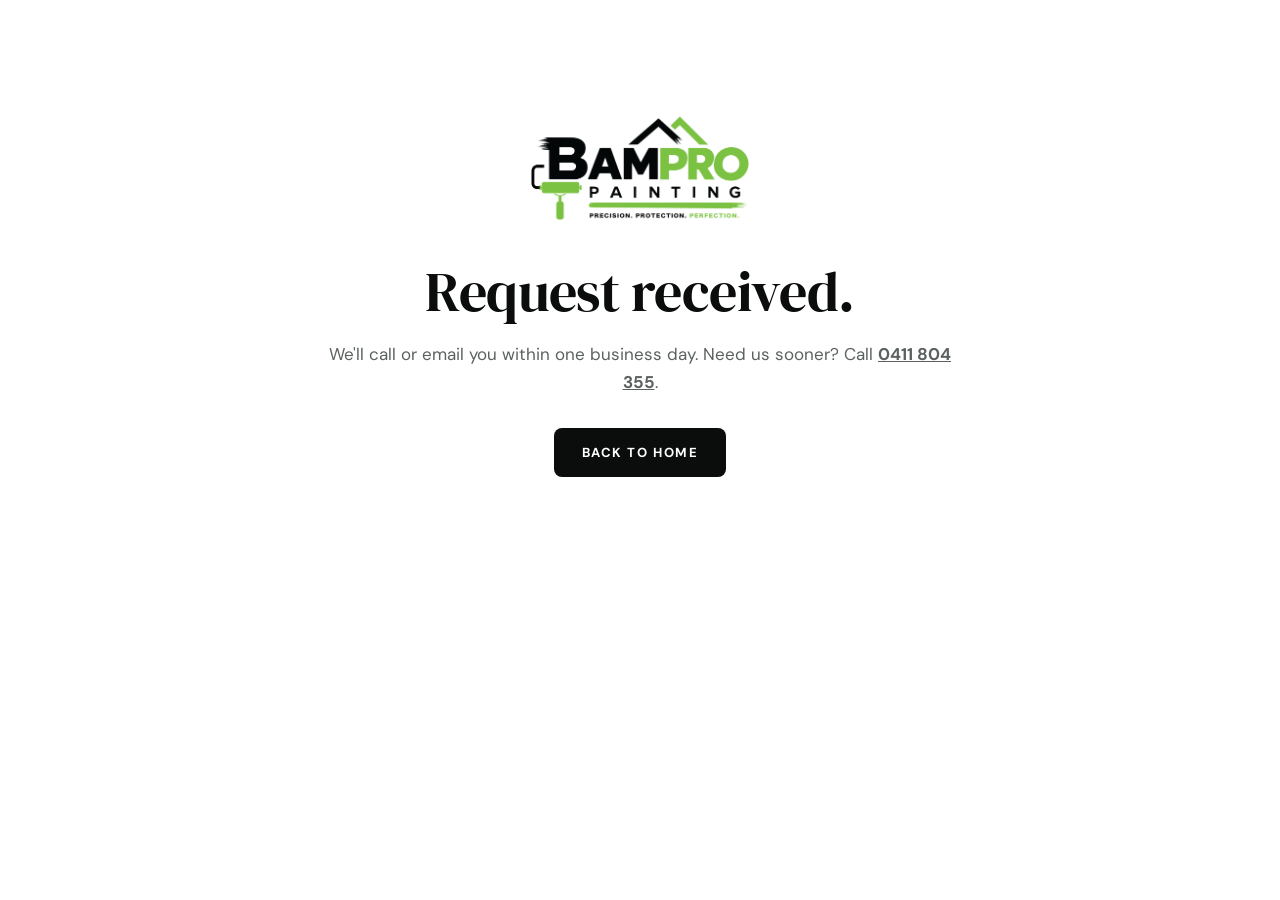
==== commit 991943ac: "Add social links, SEO metadata, business schema, sitemap, favicon and 404 page Co-Authored-By: Claud" ====
--- a/thanks.html
+++ b/thanks.html
@@ -5,15 +5,15 @@
   <meta name="viewport" content="width=device-width, initial-scale=1, viewport-fit=cover">
   <title>Thanks | Bampro Painting</title>
   <meta name="robots" content="noindex">
-  <link rel="icon" href="images/logo.png">
-  <link href="https://fonts.googleapis.com/css2?family=Fraunces:ital,opsz,wght@0,9..144,300..700;1,9..144,300..700&family=Archivo:wght@400..800&display=swap" rel="stylesheet">
+  <link rel="icon" href="favicon.svg" type="image/svg+xml">
+  <link href="https://fonts.googleapis.com/css2?family=DM+Serif+Display:ital@0;1&family=DM+Sans:opsz,wght@9..40,400..800&display=swap" rel="stylesheet">
   <link rel="stylesheet" href="styles.css">
 </head>
 <body>
   <main class="section">
     <div class="wrap" style="max-width:640px;text-align:center">
       <img src="images/logo.png" alt="Bampro Painting" style="width:220px;margin:0 auto 2.5rem">
-      <h1 style="font-size:clamp(2.2rem,6vw,3.5rem);font-weight:500;margin-bottom:1rem">Request received.</h1>
+      <h1 style="font-size:clamp(2.2rem,6vw,3.5rem);margin-bottom:1rem">Request received.</h1>
       <p style="color:var(--muted);margin-bottom:2rem">We'll call or email you within one business day. Need us sooner? Call <a href="tel:0411804355"><strong>0411 804 355</strong></a>.</p>
       <a href="/" class="btn btn-dark">Back to home</a>
     </div>
--- a/styles.css
+++ b/styles.css
@@ -738,3 +738,91 @@
 .leaflet-control-attribution { font-size: .65rem; }
 @media (max-width: 760px) { .street-map { height: 440px; } }
 @media (prefers-reduced-motion: reduce) { .bp-pin span { animation: none; } }
+
+/* ===== Reviews (copied by hand from Google) ===== */
+.reviews { background: var(--mist); }
+.reviews .section-head { align-items: end; }
+.reviews-score { display: flex; align-items: center; gap: 1rem; justify-self: end; }
+.reviews-num { font-family: var(--serif); font-size: clamp(3rem, 6vw, 4.2rem); line-height: 1; color: var(--black); }
+.reviews-score > span:last-child { display: grid; gap: .2rem; }
+.reviews-src { color: var(--muted); font-size: .95rem; }
+.stars { color: var(--green); letter-spacing: .12em; font-size: 1.05rem; line-height: 1; }
+.reviews-score .stars { font-size: 1.35rem; }
+
+.reviews-grid { display: grid; grid-template-columns: repeat(3, 1fr); gap: 1.25rem; }
+.review {
+  margin: 0; position: relative;
+  display: flex; flex-direction: column; gap: 1rem;
+  padding: 1.75rem 1.6rem 1.5rem;
+  background: var(--paper);
+  border: 1px solid var(--line);
+  border-radius: var(--radius);
+  transition: transform .25s ease, box-shadow .25s ease;
+}
+.review::after {
+  content: "\201D"; position: absolute; top: .4rem; right: 1.2rem;
+  font: 4.5rem/1 var(--serif); color: var(--green-tint); pointer-events: none;
+}
+.review:hover { transform: translateY(-3px); box-shadow: 0 14px 34px rgba(10,13,12,.07); }
+.review blockquote { margin: 0; flex: 1; color: var(--ink); font-size: 1rem; line-height: 1.6; position: relative; z-index: 1; }
+.review figcaption { display: flex; align-items: center; gap: .8rem; padding-top: 1rem; border-top: 1px solid var(--line); }
+.review figcaption b { display: block; color: var(--black); font-size: .98rem; }
+.review figcaption small { color: var(--muted); font-size: .82rem; }
+.review-avatar {
+  flex: none; width: 40px; height: 40px; border-radius: 50%;
+  display: grid; place-items: center;
+  background: var(--black); color: var(--green);
+  font: 700 1rem/1 var(--font);
+}
+
+.review-cta { background: var(--black); border-color: var(--black); color: #b9c0bb; justify-content: center; }
+.review-cta::after { content: none; }
+.review-cta:hover { transform: none; box-shadow: none; }
+.review-cta-title { font: 400 1.9rem/1.1 var(--serif); color: #fff; }
+.review-cta-btns { display: flex; flex-wrap: wrap; align-items: center; gap: 1rem 1.25rem; margin-top: .5rem; }
+.review-cta .btn-dark { background: var(--green); color: var(--black); }
+.review-cta .btn-dark:hover { background: #fff; }
+.review-link { color: var(--green); font-weight: 700; font-size: .95rem; text-decoration: none; }
+.review-link:hover { text-decoration: underline; }
+
+@media (max-width: 1000px) { .reviews-grid { grid-template-columns: repeat(2, 1fr); } }
+@media (max-width: 760px) {
+  .reviews-score { justify-self: start; }
+  .reviews-grid { grid-template-columns: 1fr; }
+  .review:hover { transform: none; box-shadow: none; }
+  body[data-view="home"] #reviews,
+  body[data-view="work"] #reviews { display: block; }
+}
+@media (prefers-reduced-motion: reduce) { .review { transition: none; } }
+
+/* ===== Social links ===== */
+.socials { display: flex; gap: .6rem; }
+.socials a {
+  width: 44px; height: 44px; border-radius: 50%;
+  display: grid; place-items: center;
+  background: var(--black); color: #fff;
+  transition: background .2s, color .2s, transform .2s;
+}
+.socials a:hover { background: var(--green); color: var(--black); transform: translateY(-2px); }
+.socials svg { width: 20px; height: 20px; fill: currentColor; }
+.contact-info dd.socials { margin-top: .4rem; }
+.footer-socials { margin-bottom: .9rem !important; }
+.footer-socials a { width: 38px; height: 38px; }
+.footer-socials svg { width: 18px; height: 18px; }
+@media (prefers-reduced-motion: reduce) { .socials a { transition: none; } }
+
+/* Hero social row (sits on the dark photo) */
+.hero-social { display: flex; align-items: center; gap: 1rem; margin-top: 2rem; }
+.hero-social-label {
+  display: inline-flex; align-items: center; gap: .6rem;
+  font-size: .78rem; font-weight: 700; letter-spacing: .16em; text-transform: uppercase; color: #fff;
+}
+.hero-social-label::before { content: ""; width: 26px; height: 3px; border-radius: 2px; background: var(--green); }
+.hero-social .socials a {
+  background: rgba(255,255,255,.08); color: #fff;
+  border: 1.5px solid rgba(255,255,255,.55);
+  backdrop-filter: blur(6px);
+}
+.hero-social .socials a:hover { background: var(--green); border-color: var(--green); color: var(--black); }
+@media (max-width: 760px) { .hero-social { margin-top: 1.5rem; } }
+.socials a[aria-label*="Facebook"] svg { transform: scale(1.25); }
